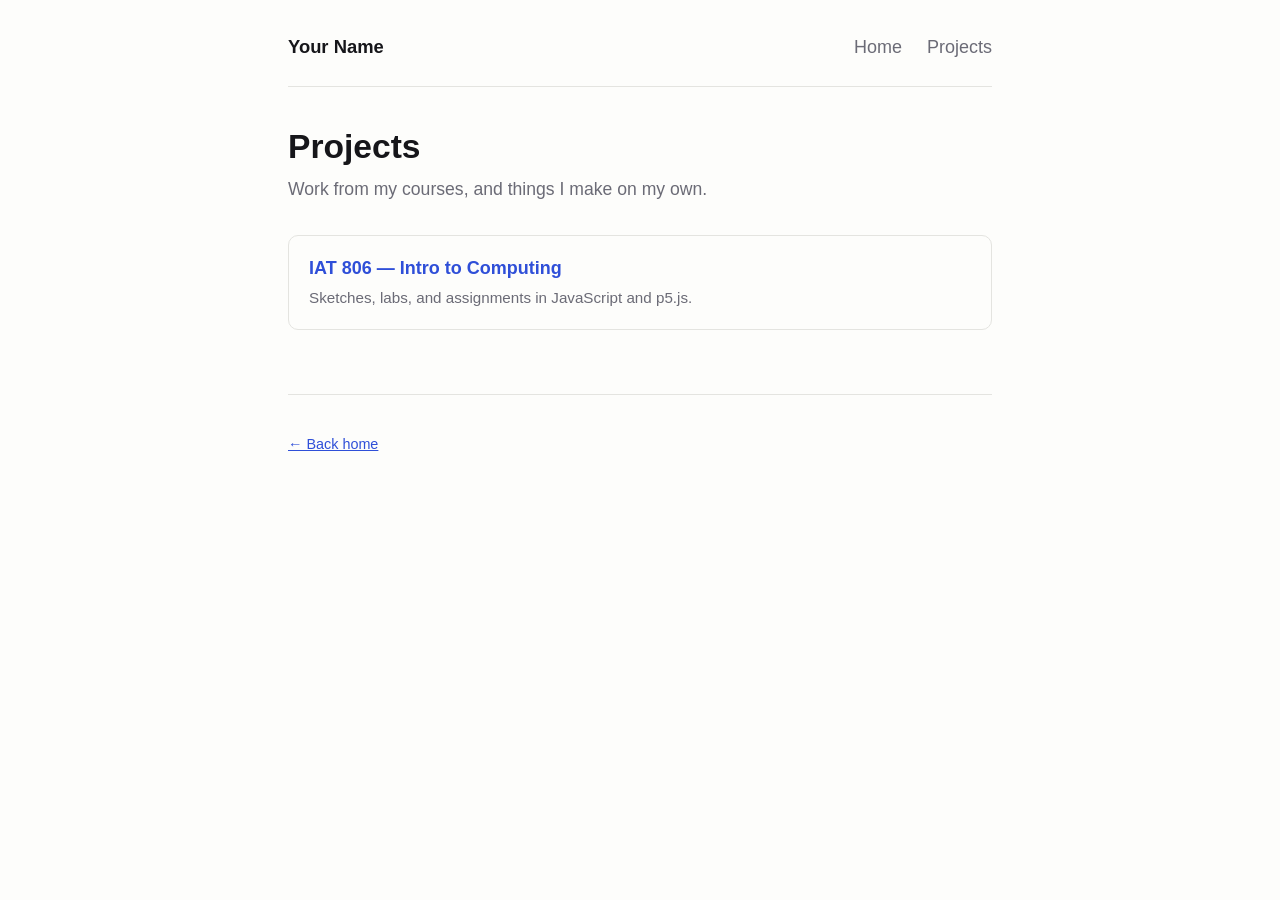
==== projects/index.html @ 73b2e4f8 "Initial commit" ====
<!DOCTYPE html>
<html lang="en">
<head>
  <meta charset="utf-8">
  <meta name="viewport" content="width=device-width, initial-scale=1">
  <title>Projects — Your Name</title>

  <!-- ../ means "go up one folder". This page lives in projects/,
       so ../style.css points back at the stylesheet in the main folder. -->
  <link rel="stylesheet" href="../style.css">
</head>
<body>

  <header>
    <a class="site-name" href="../index.html">Your Name</a>
    <nav>
      <a href="../index.html">Home</a>
      <a href="index.html">Projects</a>
    </nav>
  </header>

  <main>
    <h1>Projects</h1>
    <p class="tagline">Work from my courses, and things I make on my own.</p>

    <!-- Each <li> is one link. Copy a whole <li>...</li> block to add
         another course or project. -->
    <ul class="card-list">
      <li>
        <a href="iat-806/index.html">
          <span class="title">IAT 806 — Intro to Computing</span>
          <span class="description">Sketches, labs, and assignments in JavaScript and p5.js.</span>
        </a>
      </li>
    </ul>
  </main>

  <footer>
    <p><a href="../index.html">&larr; Back home</a></p>
  </footer>

</body>
</html>
---- style.css ----
/* ===========================================================
   Your site's styles. Change anything here — colors, fonts,
   sizes. Every page on the site uses this one file.
   =========================================================== */

:root {
  --ink: #16161a;          /* main text color */
  --muted: #6b6b76;        /* quieter text */
  --accent: #2f4fd8;       /* links and highlights */
  --paper: #fdfdfb;        /* page background */
  --line: #e4e4e0;         /* borders */
}

* { box-sizing: border-box; }

body {
  margin: 0;
  padding: 0 1.25rem 5rem;
  background: var(--paper);
  color: var(--ink);
  font-family: "Helvetica Neue", Helvetica, Arial, sans-serif;
  font-size: 18px;
  line-height: 1.6;
}

/* Keeps everything in a readable column in the middle of the page */
header, main, footer {
  max-width: 44rem;
  margin: 0 auto;
}

/* --- top navigation ---------------------------------------- */

header {
  display: flex;
  flex-wrap: wrap;
  align-items: baseline;
  gap: 0.5rem 1.5rem;
  padding: 2rem 0 1.5rem;
  border-bottom: 1px solid var(--line);
  margin-bottom: 2.5rem;
}

header .site-name {
  font-size: 1.15rem;
  font-weight: 700;
  text-decoration: none;
  color: var(--ink);
  margin-right: auto;
}

header nav a {
  color: var(--muted);
  text-decoration: none;
  margin-left: 1.25rem;
}

header nav a:hover { color: var(--accent); }

/* --- text --------------------------------------------------- */

h1 {
  font-size: 2.1rem;
  line-height: 1.2;
  margin: 0 0 0.5rem;
}

h2 {
  font-size: 1.3rem;
  margin: 2.5rem 0 0.75rem;
}

.tagline {
  color: var(--muted);
  font-size: 1.1rem;
  margin: 0 0 2rem;
}

a { color: var(--accent); }

/* --- the list of links on the projects pages ----------------- */

.card-list {
  list-style: none;
  padding: 0;
  margin: 1.5rem 0 0;
}

.card-list li {
  border: 1px solid var(--line);
  border-radius: 10px;
  margin-bottom: 0.9rem;
  transition: border-color 0.15s ease;
}

.card-list li:hover { border-color: var(--accent); }

.card-list a {
  display: block;
  padding: 1.1rem 1.25rem;
  text-decoration: none;
  color: inherit;
}

.card-list .title {
  font-weight: 700;
  color: var(--accent);
  display: block;
}

.card-list .description {
  color: var(--muted);
  font-size: 0.95rem;
}

/* --- sketch pages ------------------------------------------- */

.back {
  display: inline-block;
  margin-bottom: 1.5rem;
  color: var(--muted);
  text-decoration: none;
  font-size: 0.95rem;
}

.back:hover { color: var(--accent); }

canvas { max-width: 100%; }

/* --- footer -------------------------------------------------- */

footer {
  margin-top: 4rem;
  padding-top: 1.5rem;
  border-top: 1px solid var(--line);
  color: var(--muted);
  font-size: 0.9rem;
}
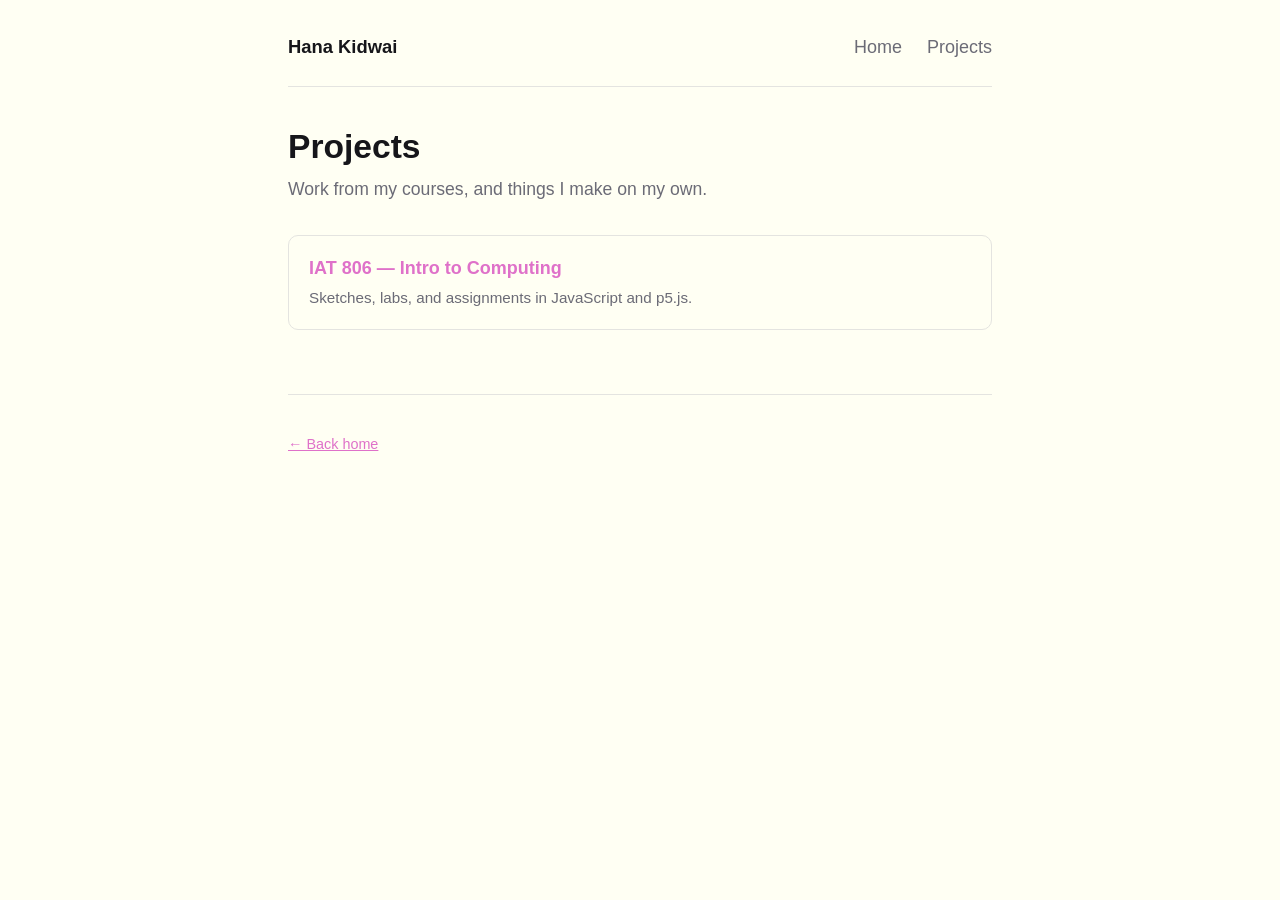
==== commit 1f18484a: "updated headers" ====
--- a/projects/index.html
+++ b/projects/index.html
@@ -3,7 +3,7 @@
 <head>
   <meta charset="utf-8">
   <meta name="viewport" content="width=device-width, initial-scale=1">
-  <title>Projects — Your Name</title>
+  <title>Projects — Hana Kidwai</title>
 
   <!-- ../ means "go up one folder". This page lives in projects/,
        so ../style.css points back at the stylesheet in the main folder. -->
@@ -12,7 +12,7 @@
 <body>
 
   <header>
-    <a class="site-name" href="../index.html">Your Name</a>
+    <a class="site-name" href="../index.html">Hana Kidwai</a>
     <nav>
       <a href="../index.html">Home</a>
       <a href="index.html">Projects</a>
--- a/style.css
+++ b/style.css
@@ -6,8 +6,8 @@
 :root {
   --ink: #16161a;          /* main text color */
   --muted: #6b6b76;        /* quieter text */
-  --accent: #2f4fd8;       /* links and highlights */
-  --paper: #fdfdfb;        /* page background */
+  --accent: #df71c9;       /* links and highlights */
+  --paper: #fffff3;        /* page background */
   --line: #e4e4e0;         /* borders */
 }
 
